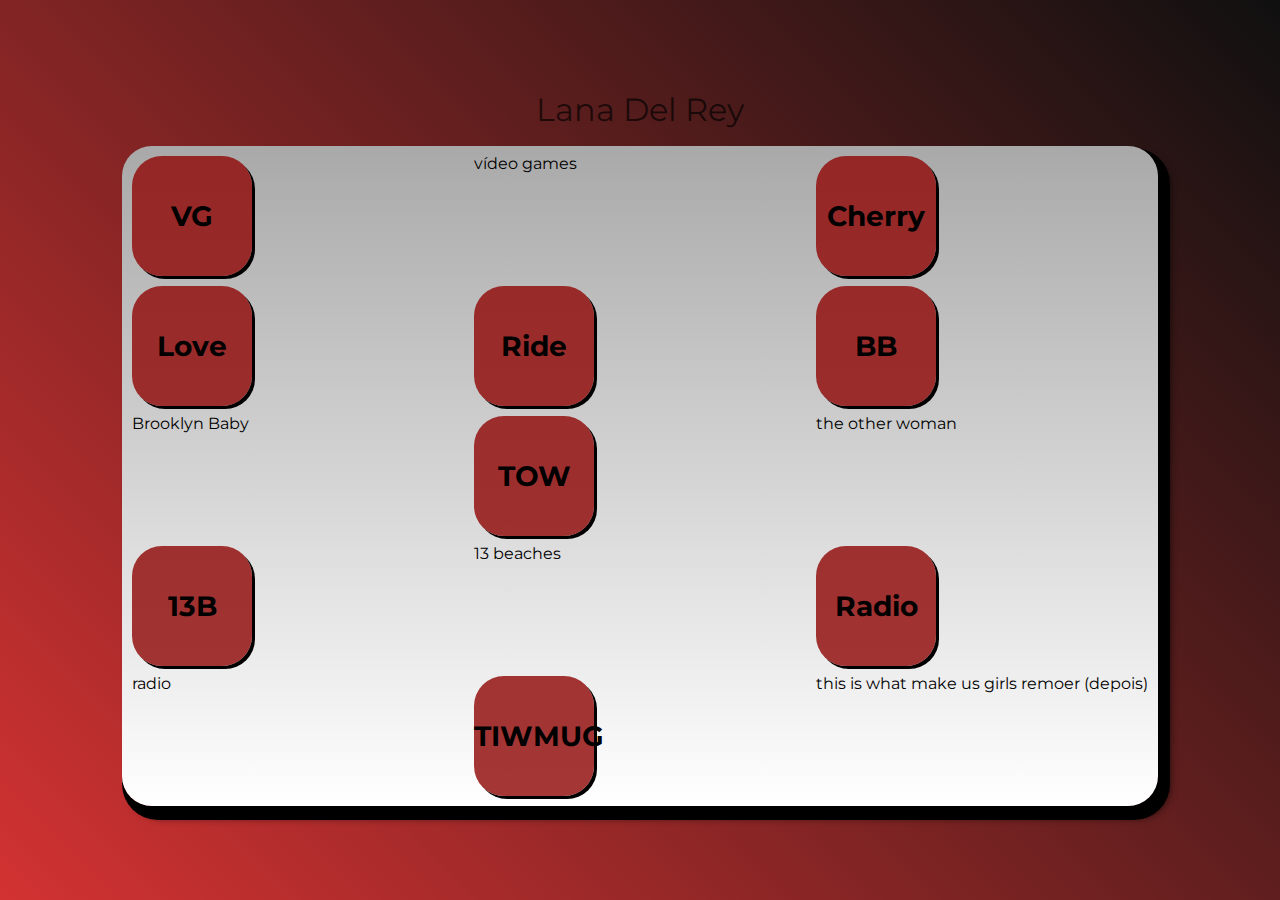
==== index.html @ 0f1077d2 "Add files via upload" ====
<!DOCTYPE html>
<html lang="pt-BR">
<head>
    <meta charset="UTF-8">
    <meta http-equiv="X-UA-Compatible" content="IE=edge">
    <meta name="viewport" content="width=device-width, initial-scale=1.0">

    <title>Alura Batery</title>

    <link rel="preconnect" href="https://fonts.googleapis.com">
    <link rel="preconnect" href="https://fonts.gstatic.com" crossorigin>
    <link href="https://fonts.googleapis.com/css2?family=Montserrat:wght@500;600&display=swap" rel="stylesheet">

    <link rel="icon" type="image/png" href="images/bateria.png">
    <link rel="stylesheet" href="css/reset.css">
    <link rel="stylesheet" href="css/estilos.css">

</head>
<body>

    <h1 class="titulo">Lana Del Rey</h1>

    <section class="teclado">
        <button class="tecla tecla_pom">VG</button>vídeo games
        <button class="tecla tecla_clap">Cherry</button>
        <button class="tecla tecla_tim">Love</button>

        <button class="tecla tecla_puff">Ride</button>
        <button class="tecla tecla_splash">BB</button>Brooklyn Baby
        <button class="tecla tecla_toim">TOW</button>the other woman

        <button class="tecla tecla_psh">13B</button> 13 beaches
        <button class="tecla tecla_tic">Radio</button> radio
        <button class="tecla tecla_tom">TIWMUG</button> this is what make us girls remoer (depois)
    </section>

    <audio src="sounds/keyq.wav" id="som_tecla_pom"></audio>
    <audio src="sounds/keyw.wav" id="som_tecla_clap"></audio>
    <audio src="sounds/keye.wav" id="som_tecla_tim"></audio>
    <audio src="sounds/keya.wav" id="som_tecla_puff"></audio>
    <audio src="sounds/keys.wav" id="som_tecla_splash"></audio>
    <audio src="sounds/keyd.wav" id="som_tecla_toim"></audio>
    <audio src="sounds/keyz.wav" id="som_tecla_psh"></audio>
    <audio src="sounds/keyx.wav" id="som_tecla_tic"></audio>
    <audio src="sounds/keyc.wav" id="som_tecla_tom"></audio>

    <script src="main.js"></script>

</body>
</html>
---- css/estilos.css ----
:root {
  --cinza: #000000;
  --vermelha: #000000;
  --vermelha-escura: #d4463c;
  --branca: #910909d0;
  --luz: #A0522D(229, 255, 0);
}

body {
  align-items: center;
  background: linear-gradient(45deg, #c90606d2 0%, #000000ef 100%);
  display: flex;
  justify-content: center;
  flex-direction: column;
  font-family: 'Montserrat', sans-serif;
  min-height: 100vh;
}

h1 {
  color: var(--branca);
  margin-bottom: 20px;
  font-size: 2rem;
}

.teclado {
  background: linear-gradient(to bottom, 	#A9A9A9 0%,#ffffff 100%);
  box-shadow: 6px 8px 0 6px #000000, 10px 10px 10px #000;
  border-radius: 30px;
  display: grid;
  gap: 10px;
  grid-template-columns: repeat(3, 1fr);
  padding: 10px;
}

.tecla {
  background-color: var(--branca);
  border-radius: 30px;
  box-shadow: 3px 3px 0 var(--cinza);
  color: var(--vermelha);
  cursor: pointer;
  height: 120px;
  font-size: 1.75em;
  font-weight: bold;
  line-height: 120px;
  text-align: center;
  width: 120px;
}

.tecla.ativa,
.tecla:active {
  background-color: var(--vermelha);
  border: 4px solid  var(--vermelha);
  box-shadow: 3px 3px 0 var(--vermelha-escura) inset;
  color: var(--branca);
  outline: none;
}

.tecla.focus,
.tecla:focus {
  outline: none;
  box-shadow: 1px 1px 10px var(--luz);
}

.tecla.active:focus,
.tecla:active:focus {
  box-shadow: 3px 3px 0 var(--vermelha-escura) inset, 1px 1px 10px var(--luz);
}

.titulo{
  color: #000000a8;
}
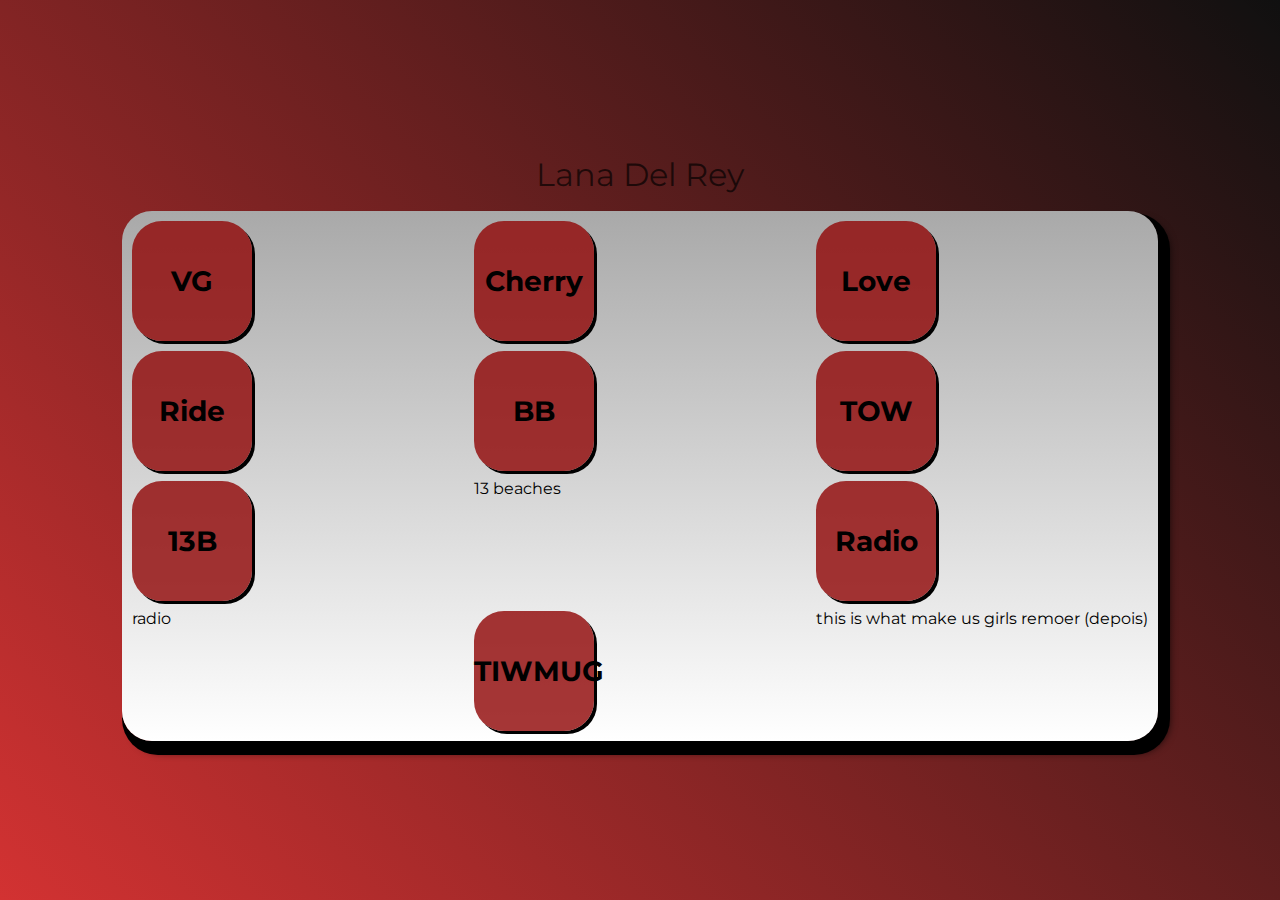
==== commit bdc66c5b: "Add files via upload" ====
--- a/index.html
+++ b/index.html
@@ -21,27 +21,27 @@
     <h1 class="titulo">Lana Del Rey</h1>
 
     <section class="teclado">
-        <button class="tecla tecla_pom">VG</button>vídeo games
+        <button class="tecla tecla_pom">VG</button>
         <button class="tecla tecla_clap">Cherry</button>
         <button class="tecla tecla_tim">Love</button>
 
         <button class="tecla tecla_puff">Ride</button>
-        <button class="tecla tecla_splash">BB</button>Brooklyn Baby
-        <button class="tecla tecla_toim">TOW</button>the other woman
+        <button class="tecla tecla_splash">BB</button>
+        <button class="tecla tecla_toim">TOW</button>
 
         <button class="tecla tecla_psh">13B</button> 13 beaches
         <button class="tecla tecla_tic">Radio</button> radio
         <button class="tecla tecla_tom">TIWMUG</button> this is what make us girls remoer (depois)
     </section>
 
-    <audio src="sounds/keyq.wav" id="som_tecla_pom"></audio>
-    <audio src="sounds/keyw.wav" id="som_tecla_clap"></audio>
-    <audio src="sounds/keye.wav" id="som_tecla_tim"></audio>
-    <audio src="sounds/keya.wav" id="som_tecla_puff"></audio>
-    <audio src="sounds/keys.wav" id="som_tecla_splash"></audio>
-    <audio src="sounds/keyd.wav" id="som_tecla_toim"></audio>
-    <audio src="sounds/keyz.wav" id="som_tecla_psh"></audio>
-    <audio src="sounds/keyx.wav" id="som_tecla_tic"></audio>
+    <audio src="sounds/videogames.mp3" id="som_tecla_pom"></audio>
+    <audio src="sounds/cherry.mp3" id="som_tecla_clap"></audio>
+    <audio src="sounds/love.mp3" id="som_tecla_tim"></audio>
+    <audio src="sounds/ride.mp3" id="som_tecla_puff"></audio>
+    <audio src="sounds/bb.mp3" id="som_tecla_splash"></audio>
+    <audio src="sounds/tow.mp3" id="som_tecla_toim"></audio>
+    <audio src="sounds/13 Beaches.mp3" id="som_tecla_psh"></audio>
+    <audio src="sounds/Radio.mp3" id="som_tecla_tic"></audio>
     <audio src="sounds/keyc.wav" id="som_tecla_tom"></audio>
 
     <script src="main.js"></script>
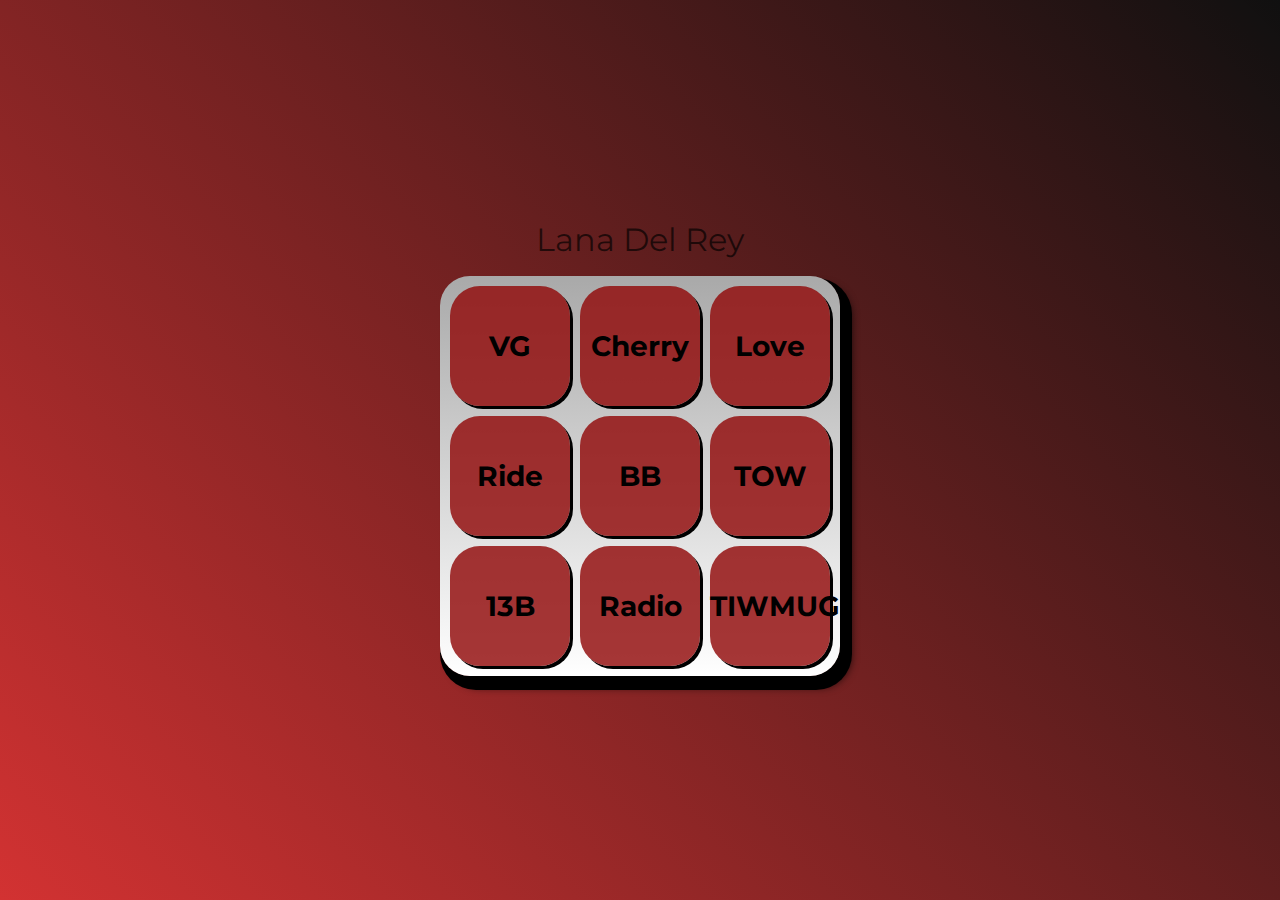
==== commit 69845742: "Add files via upload" ====
--- a/index.html
+++ b/index.html
@@ -5,13 +5,13 @@
     <meta http-equiv="X-UA-Compatible" content="IE=edge">
     <meta name="viewport" content="width=device-width, initial-scale=1.0">
 
-    <title>Alura Batery</title>
+    <title>Lana Del Hey</title>
 
     <link rel="preconnect" href="https://fonts.googleapis.com">
     <link rel="preconnect" href="https://fonts.gstatic.com" crossorigin>
     <link href="https://fonts.googleapis.com/css2?family=Montserrat:wght@500;600&display=swap" rel="stylesheet">
 
-    <link rel="icon" type="image/png" href="images/bateria.png">
+    <link rel="icon" type="image/png" href="images/lanadelhey.jpg">
     <link rel="stylesheet" href="css/reset.css">
     <link rel="stylesheet" href="css/estilos.css">
 
@@ -21,28 +21,28 @@
     <h1 class="titulo">Lana Del Rey</h1>
 
     <section class="teclado">
-        <button class="tecla tecla_pom">VG</button>
-        <button class="tecla tecla_clap">Cherry</button>
-        <button class="tecla tecla_tim">Love</button>
+        <button class="tecla tecla_VG">VG</button>
+        <button class="tecla tecla_Cherry">Cherry</button>
+        <button class="tecla tecla_Love">Love</button>
 
-        <button class="tecla tecla_puff">Ride</button>
-        <button class="tecla tecla_splash">BB</button>
-        <button class="tecla tecla_toim">TOW</button>
+        <button class="tecla tecla_Ride">Ride</button>
+        <button class="tecla tecla_BB">BB</button>
+        <button class="tecla tecla_TOW">TOW</button>
 
-        <button class="tecla tecla_psh">13B</button> 13 beaches
-        <button class="tecla tecla_tic">Radio</button> radio
-        <button class="tecla tecla_tom">TIWMUG</button> this is what make us girls remoer (depois)
+        <button class="tecla tecla_13B">13B</button> 
+        <button class="tecla tecla_Radio">Radio</button>
+        <button class="tecla tecla_TIWMUG">TIWMUG</button>  
     </section>
 
-    <audio src="sounds/videogames.mp3" id="som_tecla_pom"></audio>
-    <audio src="sounds/cherry.mp3" id="som_tecla_clap"></audio>
-    <audio src="sounds/love.mp3" id="som_tecla_tim"></audio>
-    <audio src="sounds/ride.mp3" id="som_tecla_puff"></audio>
-    <audio src="sounds/bb.mp3" id="som_tecla_splash"></audio>
-    <audio src="sounds/tow.mp3" id="som_tecla_toim"></audio>
-    <audio src="sounds/13 Beaches.mp3" id="som_tecla_psh"></audio>
-    <audio src="sounds/Radio.mp3" id="som_tecla_tic"></audio>
-    <audio src="sounds/keyc.wav" id="som_tecla_tom"></audio>
+    <audio src="sounds/videogames.mp3" id="som_tecla_VG"></audio>
+    <audio src="sounds/cherry.mp3" id="som_tecla_Cherry"></audio>
+    <audio src="sounds/love.mp3" id="som_tecla_Love"></audio>
+    <audio src="sounds/ride.mp3" id="som_tecla_Ride"></audio>
+    <audio src="sounds/bb.mp3" id="som_tecla_BB"></audio>
+    <audio src="sounds/tow.mp3" id="som_tecla_TOW"></audio>
+    <audio src="sounds/13 Beaches.mp3" id="som_tecla_13B"></audio>
+    <audio src="sounds/Radio.mp3" id="som_tecla_Radio"></audio>
+    <audio src="sounds/TIWMUG.mp3" id="som_tecla_TIWMUG"></audio>
 
     <script src="main.js"></script>
 
